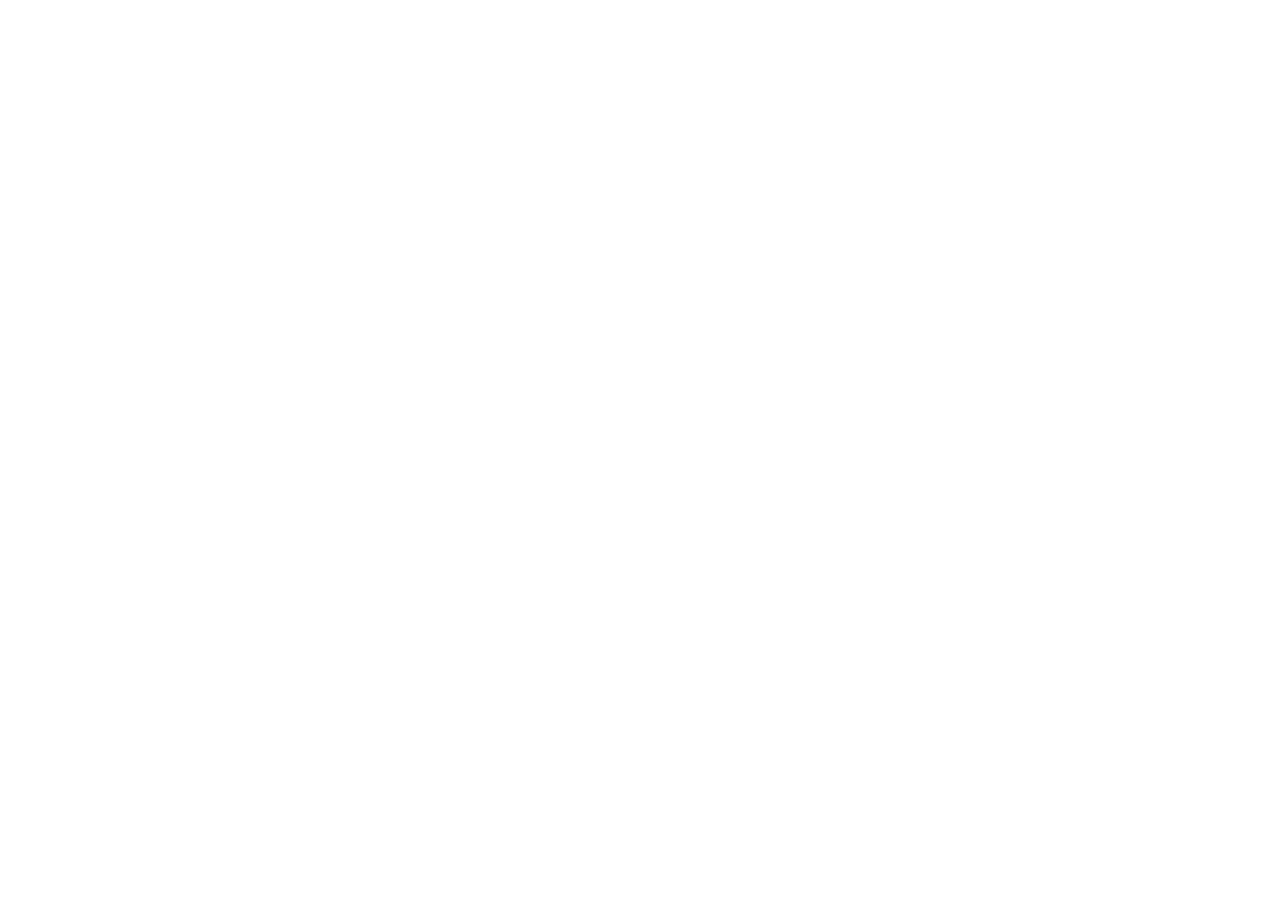
==== index.html @ 210cd0ae "first commit" ====
<!DOCTYPE html>
<html lang="en">
<head>
    <meta charset="UTF-8">
    <meta name="viewport" content="width=device-width, initial-scale=1.0">
    <title>Pawfect Homes</title>
    <link rel="stylesheet" href="./styles.css">
</head>
<body>
    
</body>
</html>
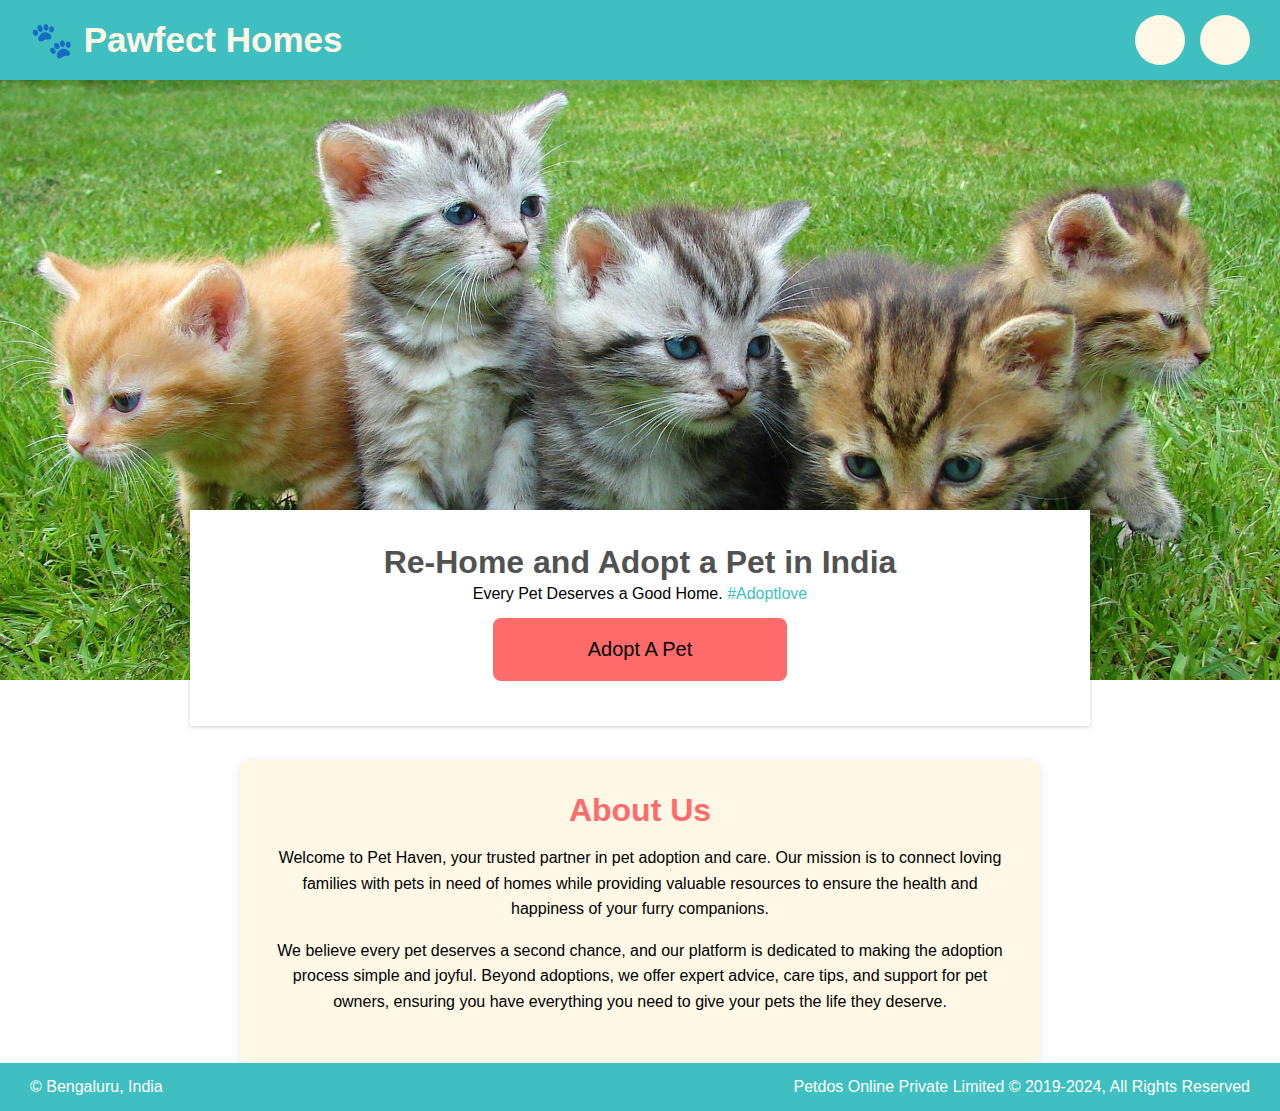
==== commit 52c9eff6: "26/11/2024 -vinay" ====
--- a/index.html
+++ b/index.html
@@ -5,8 +5,44 @@
     <meta name="viewport" content="width=device-width, initial-scale=1.0">
     <title>Pawfect Homes</title>
     <link rel="stylesheet" href="./styles.css">
+    <link rel="stylesheet" href="https://cdnjs.cloudflare.com/ajax/libs/font-awesome/6.6.0/css/all.min.css" integrity="sha512-Kc323vGBEqzTmouAECnVceyQqyqdsSiqLQISBL29aUW4U/M7pSPA/gEUZQqv1cwx4OnYxTxve5UMg5GT6L4JJg==" crossorigin="anonymous" referrerpolicy="no-referrer" />
 </head>
 <body>
-    
+    <header>
+        <div class="nav-left">
+            <a href="index.html"><div class="logo">🐾 <span>Pawfect Homes</span></div></a>
+        </div>
+        <div class="nav-right">
+            <div class="location">
+                <a href="https://www.google.com/maps/search/veterinary+care+near+me/@12.8864995,77.4822527,11z?entry=ttu&g_ep=EgoyMDI0MTExOS4yIKXMDSoASAFQAw%3D%3D"><i class="fa-solid fa-location-dot"></i></a>
+            </div>
+            <div class="profile">
+                <a href="./login.html"><i class="fa-solid fa-user"></i></a>
+            </div>
+        </div>
+    </header>
+    <main>
+        <section id="adopt" class="adopt-me">
+            <div class="adoptme-banner">
+                <h1>Re-Home and Adopt a Pet in India</h1>
+                <p>Every Pet Deserves a Good Home. <span>#Adoptlove</span></p>
+                <button>Adopt A Pet</button>
+            </div>
+        </section>
+        <section id="about" class="about-section">
+            <h2>About Us</h2>
+            <p>Welcome to Pet Haven, your trusted partner in pet adoption and care. Our mission is to connect loving families with pets in need of homes while providing valuable resources to ensure the health and happiness of your furry companions.</p>
+            <p>We believe every pet deserves a second chance, and our platform is dedicated to making the adoption process simple and joyful. Beyond adoptions, we offer expert advice, care tips, and support for pet owners, ensuring you have everything you need to give your pets the life they deserve.</p>
+        </section>
+    </main>
+    <footer>
+        <div class="copyright">
+            <span>© Bengaluru, India</span>
+            <div>
+                Petdos Online Private Limited © 2019-2024, All Rights Reserved
+            </div>
+        </div>
+    </footer>
+    <script src="scripts.js"></script>
 </body>
 </html>--- a/styles.css
+++ b/styles.css
@@ -0,0 +1,142 @@
+/* General Styles */
+*{
+    padding: 0;
+    margin: 0;
+    box-sizing: border-box;
+}
+a{
+    text-decoration: none;
+}
+body {
+    margin: 0;
+    font-family: Arial, sans-serif;
+    background-color: white;
+}
+
+header {
+    display: flex;
+    justify-content: space-between;
+    align-items: center;
+    padding: 15px 30px;
+    background-color: #40BFC1;
+    color: white;
+    box-shadow: 0 4px 6px rgba(0, 0, 0, 0.1);
+}
+.logo {
+    font-size: 35px;
+    font-weight: bold;
+    color: #FFF8E7;
+}
+
+.nav-right{
+    display: flex;
+    justify-content: right;
+    align-items: center;
+    gap: 15px;
+}
+
+.nav-right div{
+    width: 50px;
+    height: 50px;
+    display: flex;
+    background-color: #FFF8E7;
+    justify-content: center;
+    align-items: center;
+    border-radius: 50%;
+}
+.nav-right div a i{
+    font-size: 20px;
+    color: #ff6b6b;
+}
+
+.about-section {
+    max-width: 800px;
+    margin: auto;
+    margin-top: 20px;
+    background: #FFF8E7;
+    border-radius: 8px;
+    box-shadow: 0 2px 10px rgba(0, 0, 0, 0.1);
+    padding: 2rem;
+    text-align: center;
+}
+
+.about-section h2 {
+    font-size: 2rem;
+    color: #ff6b6b;
+    margin-bottom: 1rem;
+}
+
+.about-section p {
+    line-height: 1.6;
+    margin-bottom: 1rem;
+}
+footer {
+    display: flex;
+    justify-content: space-between;
+    align-items: center;
+    padding: 15px 30px;
+    background-color: #40BFC1;
+    color: white;
+    box-shadow: 0 4px 6px rgba(0, 0, 0, 0.1);
+}
+.adopt-me{
+    background-image: url(./assets/main-img.jpg);
+    background-position: 0 0;
+    height: 600px;
+    width: 100%;
+    position: relative;
+    background-size: cover;
+    background-repeat: no-repeat;
+    margin-bottom: 80px;
+}
+.adoptme-banner{
+    display: flex;
+    align-items: center;
+    flex-flow: column nowrap;
+    position: relative;
+    top: 430px;
+    background: #fff;
+    max-width: 900px;
+    margin: auto;
+    padding: 30px;
+    box-shadow: rgba(0, 0, 0, .2) 0 1px 4px;
+}
+.adoptme-banner h1{
+    margin-top: 0;
+    font-size: 32px;
+    font-weight: 900;
+    line-height: 1.4;
+    margin-bottom: 0;
+    color: #515252;
+}
+.adoptme-banner p{
+    margin-bottom: 0;
+    font-size: 16px;
+}
+.adoptme-banner p span{
+    color: #40BFC1;
+}
+.adoptme-banner button{
+    width: 35%;
+    text-align: center;
+    font-size: 20px;
+    padding: 20px 0px;
+    margin: 15px 0;
+    background: #ff6b6b;
+    border: none;
+    border-radius: 8px;
+    cursor: pointer;
+}
+.copyright{
+    width: 100%;
+    height: 100%;
+    display: flex;
+    justify-content: space-between;
+}
+.copyright div{
+    color: #fff;
+    cursor: pointer;
+    display: block;
+}
+    
+    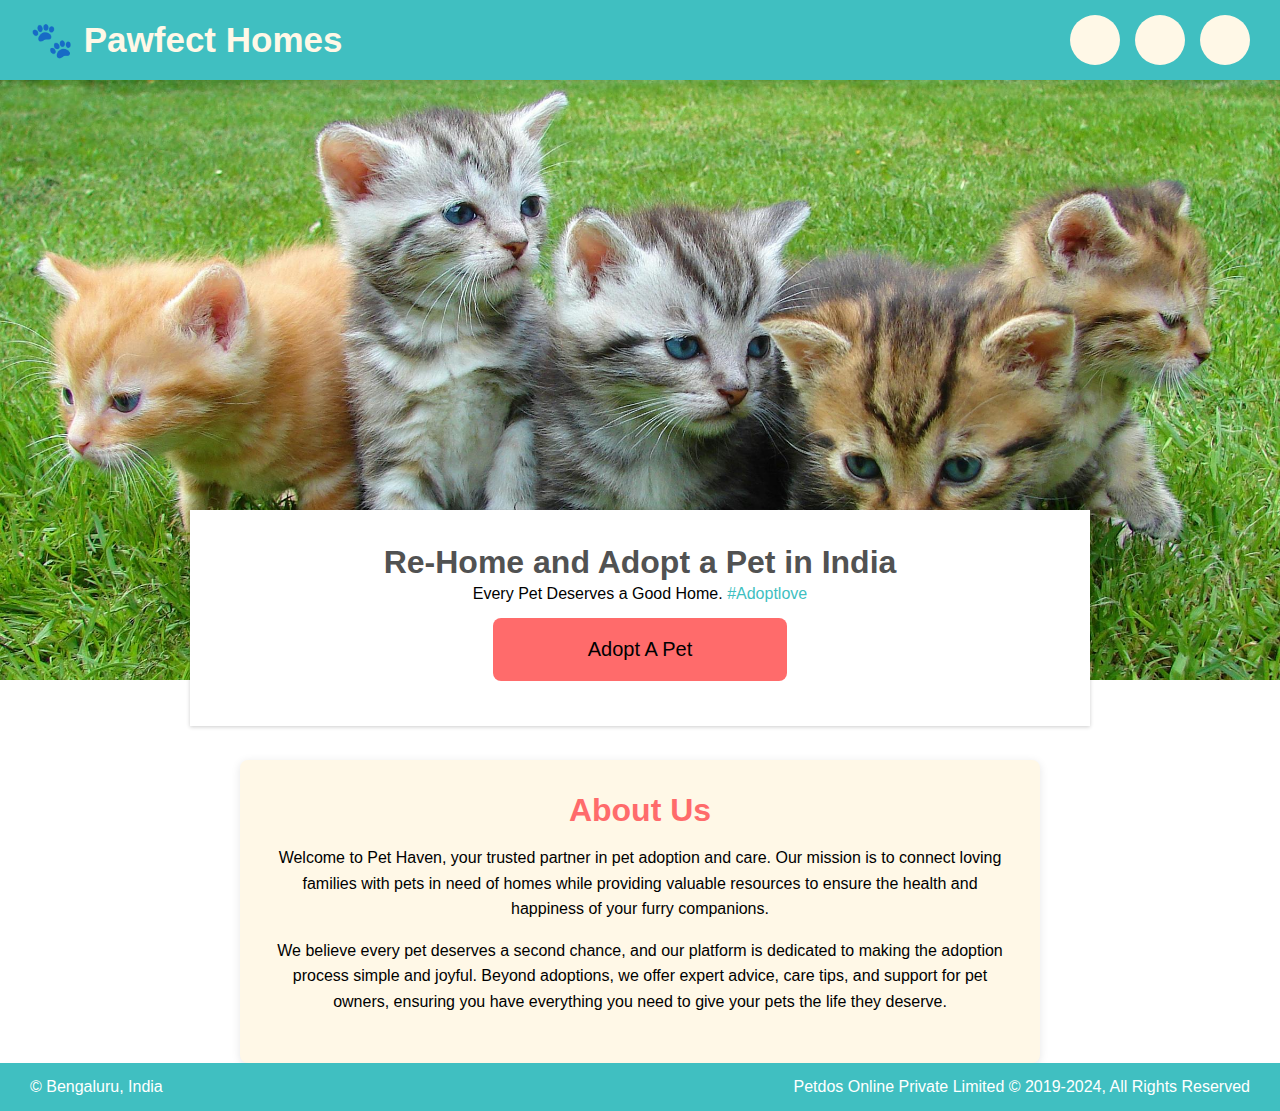
==== commit 4e23a6be: "update" ====
--- a/index.html
+++ b/index.html
@@ -14,10 +14,13 @@
         </div>
         <div class="nav-right">
             <div class="location">
-                <a href="https://www.google.com/maps/search/veterinary+care+near+me/@12.8864995,77.4822527,11z?entry=ttu&g_ep=EgoyMDI0MTExOS4yIKXMDSoASAFQAw%3D%3D"><i class="fa-solid fa-location-dot"></i></a>
+                <a href="https://www.google.com/maps/search/veterinary+care+near+me/@12.8864995,77.4822527,11z?entry=ttu&g_ep=EgoyMDI0MTExOS4yIKXMDSoASAFQAw%3D%3D" target="_blank"><i class="fa-solid fa-location-dot"></i></a>
             </div>
             <div class="profile">
                 <a href="./login.html"><i class="fa-solid fa-user"></i></a>
+            </div>
+            <div class="profile">
+                <a href="./login.html"><i class="fa-solid fa-phone"></i></a>
             </div>
         </div>
     </header>
@@ -26,7 +29,7 @@
             <div class="adoptme-banner">
                 <h1>Re-Home and Adopt a Pet in India</h1>
                 <p>Every Pet Deserves a Good Home. <span>#Adoptlove</span></p>
-                <button>Adopt A Pet</button>
+                <button onclick="location.href='adopt.html'">Adopt A Pet</button>
             </div>
         </section>
         <section id="about" class="about-section">
--- a/styles.css
+++ b/styles.css
@@ -1,4 +1,3 @@
-/* General Styles */
 *{
     padding: 0;
     margin: 0;
